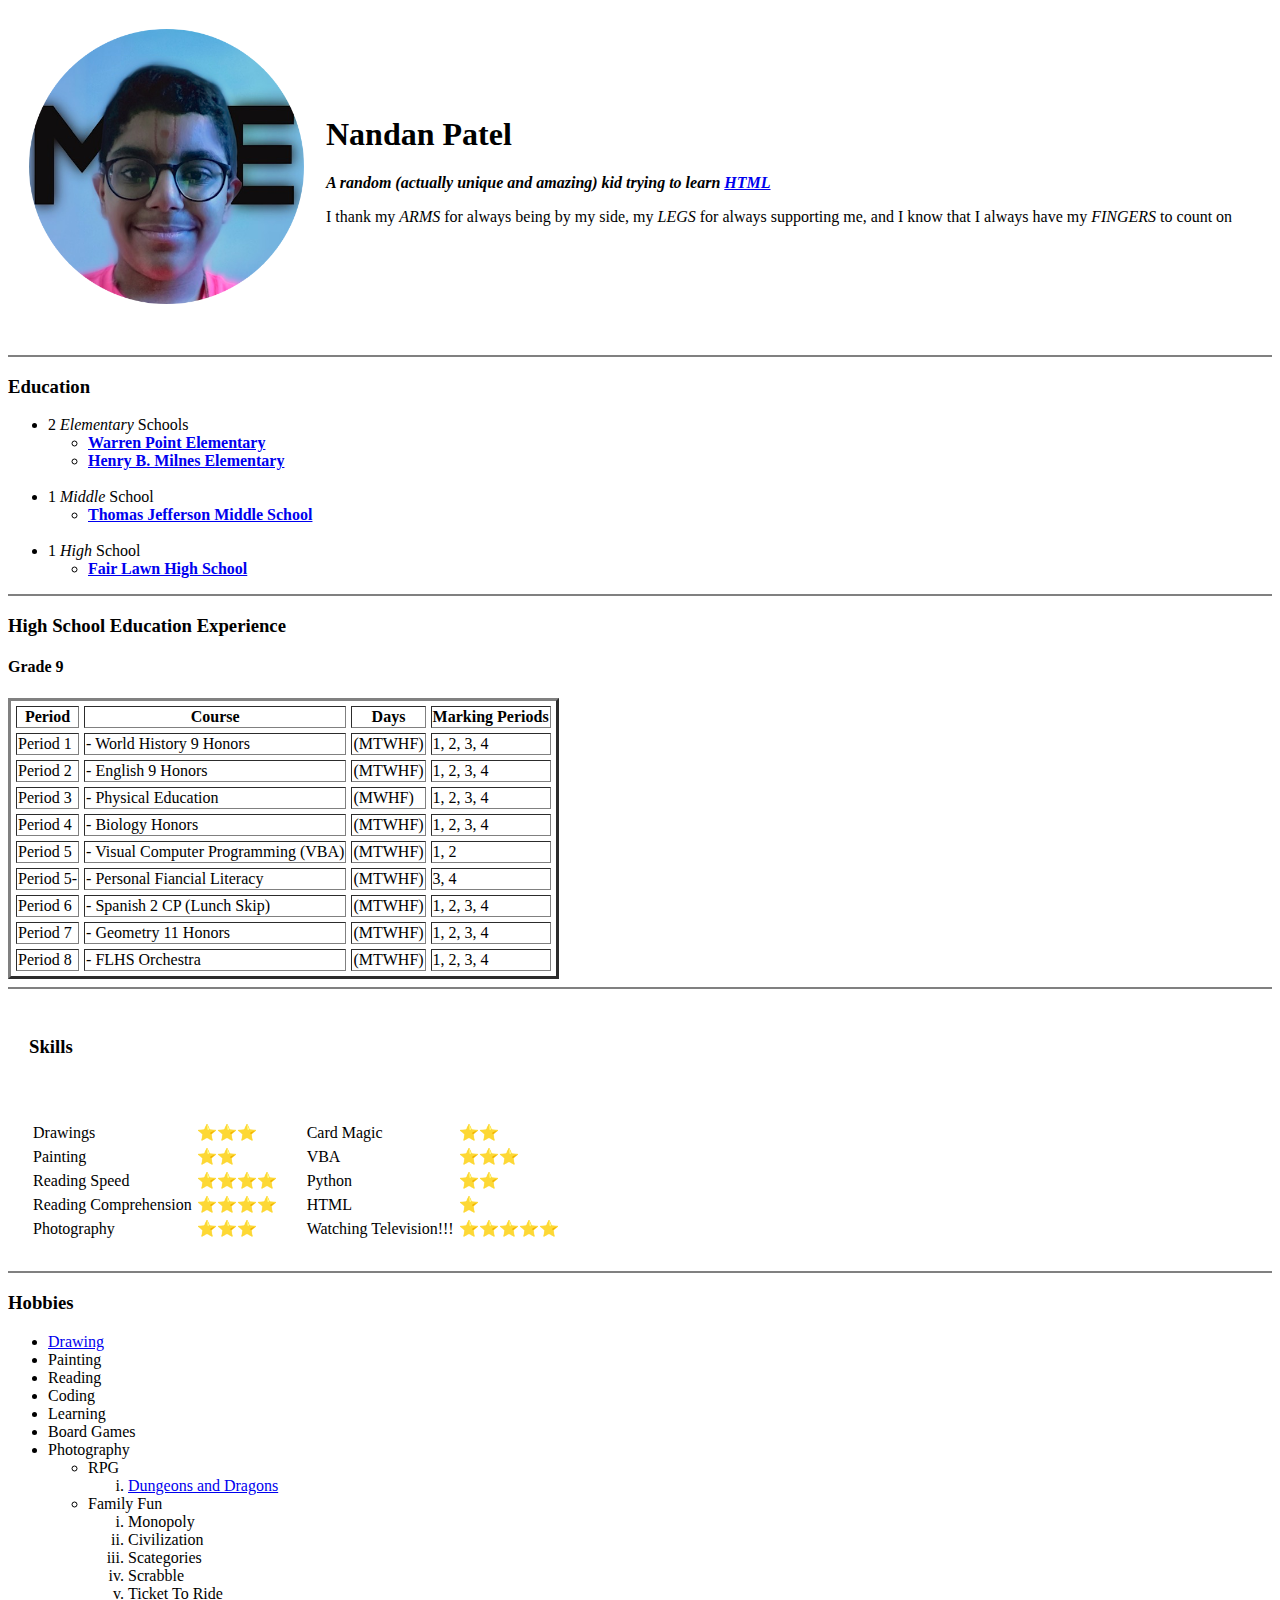
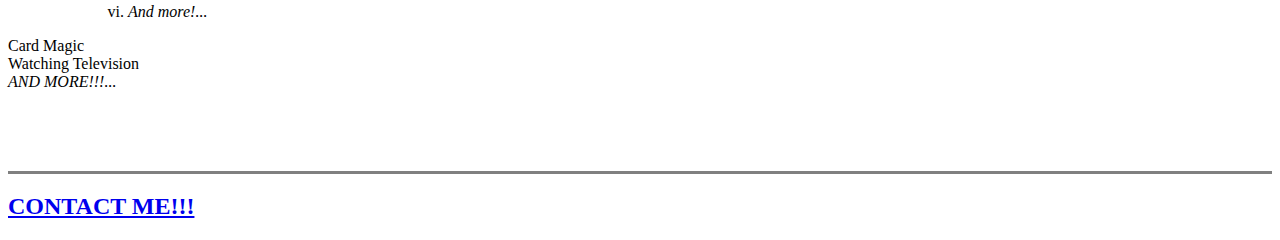
==== index.html @ 703236a7 "Update index.html" ====
<!DOCTYPE html>
<!--MY WEBSITE LINK: file:///C:/Users/Nandan/Desktop/UdemyWebDev/index.html-->
<html lang="en" dir="ltr">

<head>
  <meta charset="utf-8">
  <title>My Personal Site</title>
</head>

<body>
  <table cellspacing="20">
    <tr>
      <td><img src="circle-cropped.png" alt="Nandan Patel Photo" width="275" height="275"></td>
      <td>
        <h1>Nandan Patel</h1>
        <p><em><strong>A random (actually unique and amazing) kid trying to learn <a href="https://devdocs.io/html/">HTML</a></strong></em></p>
        <p>I thank my <em>ARMS</em> for always being by my side, my <em>LEGS</em> for always supporting me, and I know that I always have my <em>FINGERS</em> to count on</p>
      </td>
    </tr>
  </table>
  <br />
  <hr size"3" noshade>
</body>

<head>
  <h3>Education</h3>
</head>

<body>
  <ul>
    <li>2 <em>Elementary</em> Schools</li>
    <ul>
      <li><strong><a href="https://warrenpoint.fairlawnschools.org/">Warren Point Elementary</a></strong></li>
      <li><strong><a href="https://milnes.fairlawnschools.org/">Henry B. Milnes Elementary</a></strong></li><br />
    </ul>
    <li>1 <em>Middle</em> School </li>
    <ul>
      <li><strong><a href="https://tjms.fairlawnschools.org/#">Thomas Jefferson Middle School</a></strong></li><br />
    </ul>
    <li>1 <em>High</em> School </li>
    <ul>
      <li><strong><a href="https://flhs.org/">Fair Lawn High School</strong></a></li>
    </ul>
  </ul>
</body>
<hr size"3" noshade />

<h3>High School Education Experience</h3>
<h4>Grade 9</h4>
<table border="3" cellspacing="5">
  <thead>
    <tr>
      <th> Period </th>
      <th> Course </th>
      <th> Days </th>
      <th> Marking Periods </th>
    </tr>
  </thead>
  <tbody>
    <tr>
      <td>Period 1</td>
      <td>- World History 9 Honors</td>
      <td>(MTWHF)</td>
      <td> 1, 2, 3, 4</td>
    </tr>
    <tr>
      <td>Period 2</td>
      <td>- English 9 Honors</td>
      <td>(MTWHF)</td>
      <td> 1, 2, 3, 4</td>
    </tr>
    <tr>
      <td>Period 3</td>
      <td>- Physical Education</td>
      <td>(MWHF)</td>
      <td> 1, 2, 3, 4</td>
    </tr>
    <tr>
      <td>Period 4</td>
      <td>- Biology Honors</td>
      <td>(MTWHF)</td>
      <td> 1, 2, 3, 4</td>
    </tr>
    <tr>
      <td>Period 5</td>
      <td>- Visual Computer Programming (VBA) </td>
      <td>(MTWHF)</td>
      <td> 1, 2</td>
    </tr>
    <tr>
      <td>Period 5-</td>
      <td>- Personal Fiancial Literacy</td>
      <td>(MTWHF)</td>
      <td> 3, 4</td>
    </tr>
    <tr>
      <td>Period 6</td>
      <td>- Spanish 2 CP (Lunch Skip)</td>
      <td>(MTWHF)</td>
      <td> 1, 2, 3, 4</td>
    </tr>
    <tr>
      <td>Period 7</td>
      <td>- Geometry 11 Honors</td>
      <td>(MTWHF)</td>
      <td> 1, 2, 3, 4</td>
    </tr>
    <tr>
      <td>Period 8</td>
      <td>- FLHS Orchestra</td>
      <td>(MTWHF)</td>
      <td> 1, 2, 3, 4</td>
    </tr>
  </tbody>
  <tfoot>

  </tfoot>
</table>
<hr size"3" noshade />
<table cellspacing="20">
  <tr>
    <td>
      <h3>Skills</h3>
    </td>
  </tr>
</table>
<table cellspacing="20">
  <tr>
    <td>
      <table cellspacing="3">
        <thead>
        </thead>
        <tbody>
          <tr>
            <td>Drawings</td>
            <td>⭐⭐⭐</td>
          </tr>
          <tr>
            <td>Painting</td>
            <td>⭐⭐</td>
          </tr>
          <tr>
            <td>Reading Speed</td>
            <td>⭐⭐⭐⭐</td>
          </tr>
          <tr>
            <td>Reading Comprehension</td>
            <td>⭐⭐⭐⭐</td>
          </tr>
          <tr>
            <td>Photography</td>
            <td>⭐⭐⭐</td>
          </tr>
        </tbody>
        <tfoot>

        </tfoot>
      </table>
    </td>
    <td>
      <table cellspacing="3">
        <thead>
        </thead>
        <tbody>
          <tr>
            <td>Card Magic</td>
            <td>⭐⭐</td>
          </tr>
          <tr>
            <td>VBA</td>
            <td>⭐⭐⭐</td>
          </tr>
          <tr>
            <td>Python</td>
            <td>⭐⭐</td>
          </tr>
          <tr>
            <td>HTML</td>
            <td>⭐</td>
          </tr>
          <tr>
            <td>Watching Television!!!</td>
            <td>⭐⭐⭐⭐⭐</td>
          </tr>
        </tbody>
        <tfoot>

        </tfoot>
      </table>
    </td>
  </tr>
</table>
<hr size"3" noshade />

<head>
  <h3>Hobbies</h3>
</head>

<body>
  <ul>
    <li>
      <a href="file:///C:/Users/Nandan/Desktop/UdemyWebDev/Hobbies.html">Drawing</a>
    </li>
    <li>Painting</li>
    <li>Reading</li>
    <li>Coding</li>
    <li>Learning</li>
    <li>Board Games</li>
    <li>Photography</li>
    <ul>
      <li>RPG</li>
      <ol type="i">
        <li><a href="https://dnd.wizards.com/">Dungeons and Dragons</a></li>
    </ul>
    <ul>
      <li>Family Fun</li>
      <ol type="i">
        <li>Monopoly</li>
        <li>Civilization</li>
        <li>Scategories</li>
        <li>Scrabble</li>
        <li>Ticket To Ride</li>
        <li><em>And more!...</em></li>
    </ul>
  </ul>
  </ul>
  <li>Card Magic</li>
  <li>Watching Television</li>
  <li><em>AND MORE!!!...</em></li>
  </ul>
  <br />
  <br>
  <br>
  <br>
</body>
<hr size="3" noshade />

<head>
  <h2><a href="file:///C:/Users/Nandan/Desktop/UdemyWebDev/contanct_info.html">CONTACT ME!!!</a></h2>
</head>

</html>
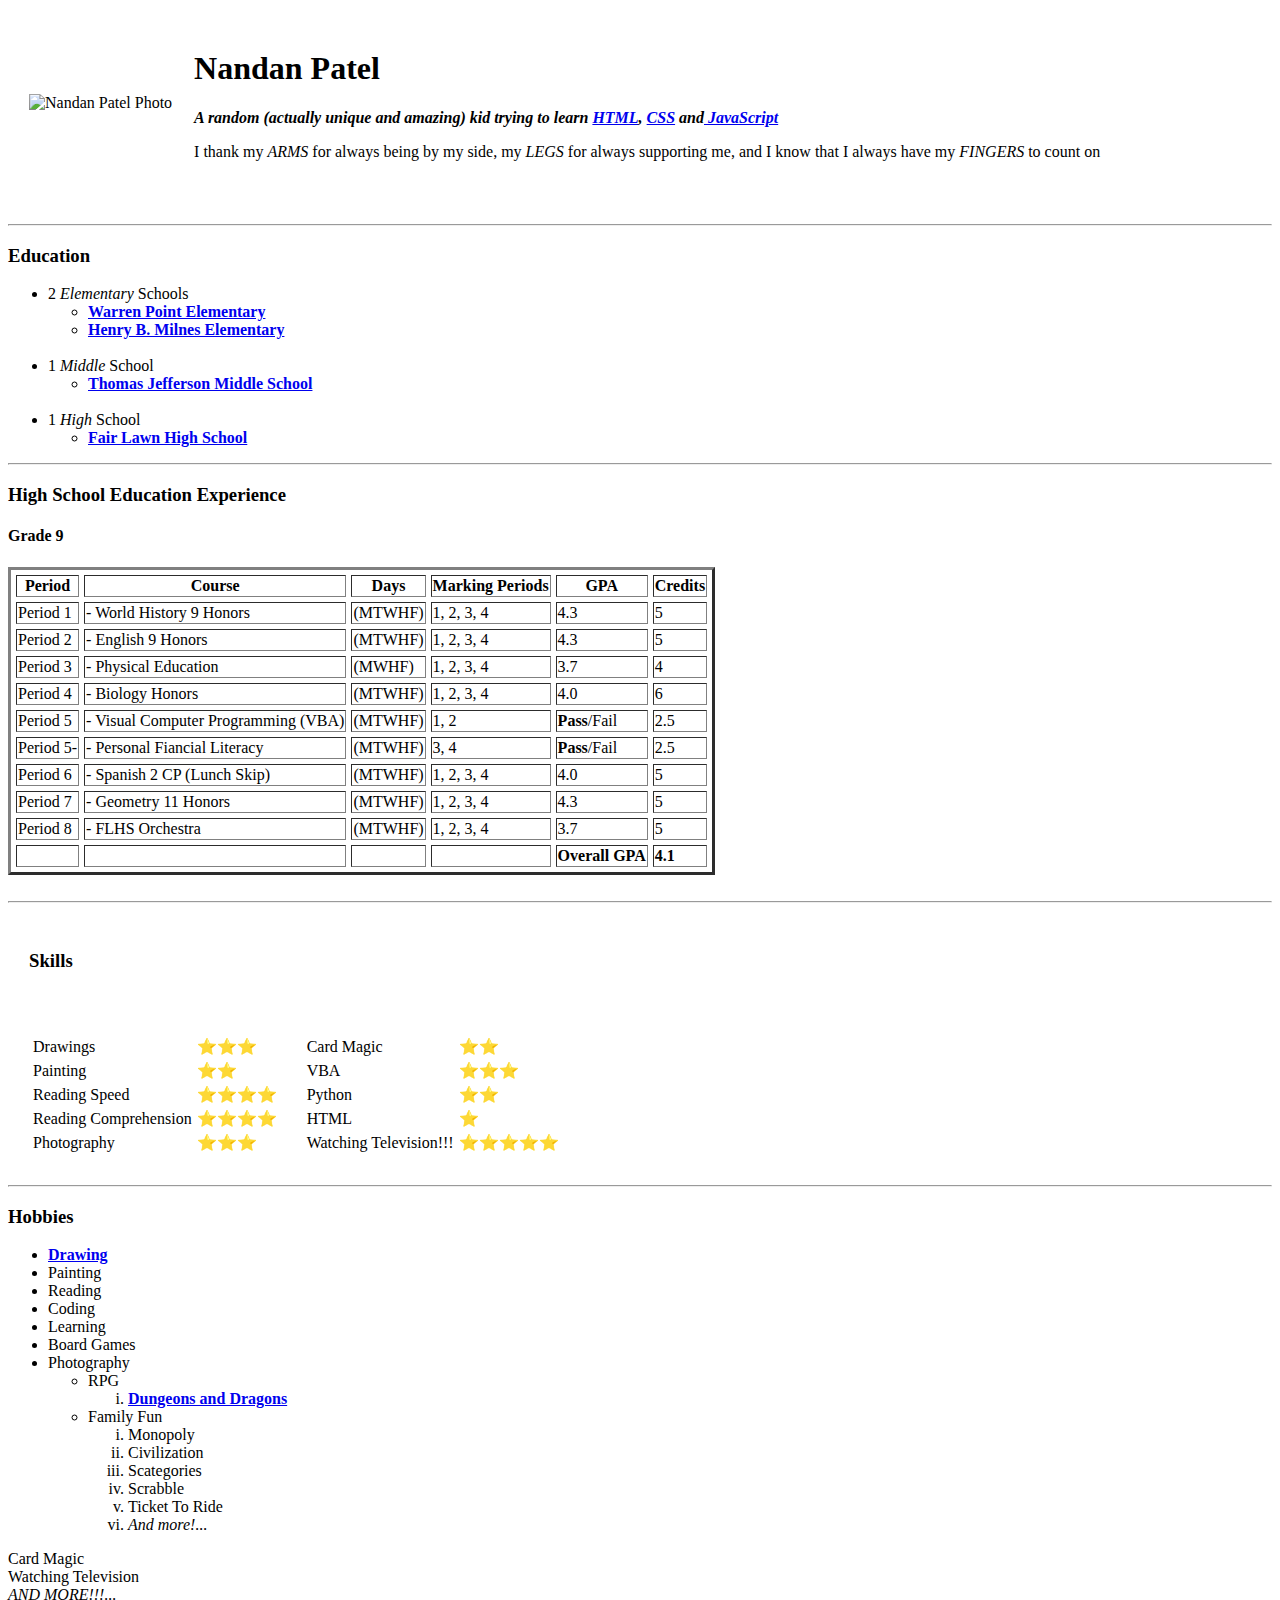
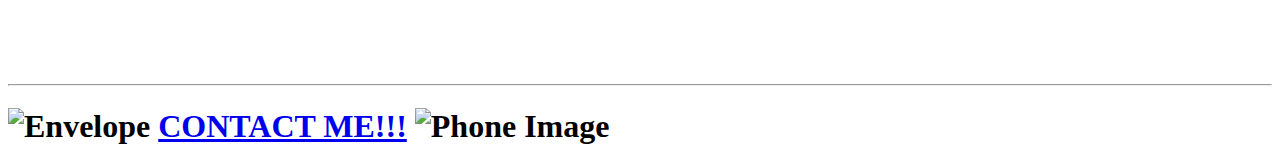
==== commit 5e19b3b4: "Update index.html" ====
--- a/index.html
+++ b/index.html
@@ -1,25 +1,27 @@
 <!DOCTYPE html>
-<!--MY WEBSITE LINK: file:///C:/Users/Nandan/Desktop/UdemyWebDev/index.html-->
+<!--MY WEBSITE LINK: https://48stand.github.io/cv/index.html https://48stand.github.io/drawing/Hobbies.html https://48stand.github.io/contact/contanct_info.html-->
+
 <html lang="en" dir="ltr">
 
 <head>
   <meta charset="utf-8">
   <title>My Personal Site</title>
+  <link rel="stylesheet" href="css/styles.css">
 </head>
 
 <body>
-  <table cellspacing="20">
-    <tr>
-      <td><img src="circle-cropped.png" alt="Nandan Patel Photo" width="275" height="275"></td>
+  <table class="no_bar_table" cellspacing="20">
+    <tr>
+      <td><img src=".\img\circle-cropped.png" alt="Nandan Patel Photo" width="275" height="275"></td>
       <td>
         <h1>Nandan Patel</h1>
-        <p><em><strong>A random (actually unique and amazing) kid trying to learn <a href="https://devdocs.io/html/">HTML</a></strong></em></p>
+        <p><em><strong>A random (actually unique and amazing) kid trying to learn <a href="https://devdocs.io/html/">HTML</a>, <a href="https://devdocs.io/css/">CSS</a> and<a href="https://devdocs.io/javascript/"> JavaScript</a></strong></em></p>
         <p>I thank my <em>ARMS</em> for always being by my side, my <em>LEGS</em> for always supporting me, and I know that I always have my <em>FINGERS</em> to count on</p>
       </td>
     </tr>
   </table>
   <br />
-  <hr size"3" noshade>
+  <hr class="seperator">
 </body>
 
 <head>
@@ -43,17 +45,19 @@
     </ul>
   </ul>
 </body>
-<hr size"3" noshade />
+<hr size"3" />
 
 <h3>High School Education Experience</h3>
 <h4>Grade 9</h4>
-<table border="3" cellspacing="5">
+<table id="color_table" border="3" cellspacing="5">
   <thead>
     <tr>
       <th> Period </th>
       <th> Course </th>
       <th> Days </th>
       <th> Marking Periods </th>
+      <th class="green"> GPA </th>
+      <th> Credits </th>
     </tr>
   </thead>
   <tbody>
@@ -62,69 +66,97 @@
       <td>- World History 9 Honors</td>
       <td>(MTWHF)</td>
       <td> 1, 2, 3, 4</td>
+      <td class="green">4.3</td>
+      <td>5</td>
     </tr>
     <tr>
       <td>Period 2</td>
       <td>- English 9 Honors</td>
       <td>(MTWHF)</td>
       <td> 1, 2, 3, 4</td>
+      <td class="green">4.3</td>
+      <td>5</td>
     </tr>
     <tr>
       <td>Period 3</td>
       <td>- Physical Education</td>
       <td>(MWHF)</td>
       <td> 1, 2, 3, 4</td>
+      <td class="green">3.7</td>
+      <td>4</td>
     </tr>
     <tr>
       <td>Period 4</td>
       <td>- Biology Honors</td>
       <td>(MTWHF)</td>
       <td> 1, 2, 3, 4</td>
+      <td class="green">4.0</td>
+      <td>6</td>
     </tr>
     <tr>
       <td>Period 5</td>
       <td>- Visual Computer Programming (VBA) </td>
       <td>(MTWHF)</td>
       <td> 1, 2</td>
+      <td class="green"><strong>Pass</strong>/Fail</td>
+      <td>2.5</td>
     </tr>
     <tr>
       <td>Period 5-</td>
       <td>- Personal Fiancial Literacy</td>
       <td>(MTWHF)</td>
       <td> 3, 4</td>
+      <td class="green"><strong>Pass</strong>/Fail</td>
+      <td>2.5</td>
     </tr>
     <tr>
       <td>Period 6</td>
       <td>- Spanish 2 CP (Lunch Skip)</td>
       <td>(MTWHF)</td>
       <td> 1, 2, 3, 4</td>
+      <td class="green">4.0</td>
+      <td>5</td>
     </tr>
     <tr>
       <td>Period 7</td>
       <td>- Geometry 11 Honors</td>
       <td>(MTWHF)</td>
       <td> 1, 2, 3, 4</td>
+      <td class="green">4.3</td>
+      <td>5</td>
     </tr>
     <tr>
       <td>Period 8</td>
       <td>- FLHS Orchestra</td>
       <td>(MTWHF)</td>
       <td> 1, 2, 3, 4</td>
+      <td class="green">3.7</td>
+      <td>5</td>
+    </tr>
+    <tr>
+      <td></td>
+      <td></td>
+      <td></td>
+      <td></td>
+      <td class="green"><strong>Overall GPA</strong></td>
+      <td class="green"><strong>4.1</strong></td>
     </tr>
   </tbody>
   <tfoot>
 
   </tfoot>
 </table>
-<hr size"3" noshade />
-<table cellspacing="20">
+<br>
+<hr class="hr_tiny" />
+
+<table class="no_color_table" cellspacing="20">
   <tr>
     <td>
       <h3>Skills</h3>
     </td>
   </tr>
 </table>
-<table cellspacing="20">
+<table class="no_bar_table" cellspacing="20">
   <tr>
     <td>
       <table cellspacing="3">
@@ -190,7 +222,7 @@
     </td>
   </tr>
 </table>
-<hr size"3" noshade />
+<hr size"3" />
 
 <head>
   <h3>Hobbies</h3>
@@ -199,7 +231,7 @@
 <body>
   <ul>
     <li>
-      <a href="file:///C:/Users/Nandan/Desktop/UdemyWebDev/Hobbies.html">Drawing</a>
+      <a href="file:///C:/Users/Nandan/Desktop/UdemyWebDev/Hobbies.html"><strong>Drawing</strong></a>
     </li>
     <li>Painting</li>
     <li>Reading</li>
@@ -210,7 +242,7 @@
     <ul>
       <li>RPG</li>
       <ol type="i">
-        <li><a href="https://dnd.wizards.com/">Dungeons and Dragons</a></li>
+        <li><a href="https://dnd.wizards.com/"><strong>Dungeons and Dragons</strong></a></li>
     </ul>
     <ul>
       <li>Family Fun</li>
@@ -233,10 +265,16 @@
   <br>
   <br>
 </body>
-<hr size="3" noshade />
-
-<head>
-  <h2><a href="file:///C:/Users/Nandan/Desktop/UdemyWebDev/contanct_info.html">CONTACT ME!!!</a></h2>
+<hr class="seperator" />
+
+<head>
+
+  <h1>
+    <img class="envelope" src="https://emojipedia-us.s3.dualstack.us-west-1.amazonaws.com/thumbs/120/apple/285/envelope_2709-fe0f.png" alt="Envelope">
+    <a href="file:///C:/Users/Nandan/Desktop/UdemyWebDev/contanct_info.html">CONTACT ME!!!</a>
+    <img class="phone" src="https://emojipedia-us.s3.dualstack.us-west-1.amazonaws.com/thumbs/120/apple/285/telephone-receiver_1f4de.png" alt="Phone Image">
+    </h2>
+
 </head>
 
 </html>
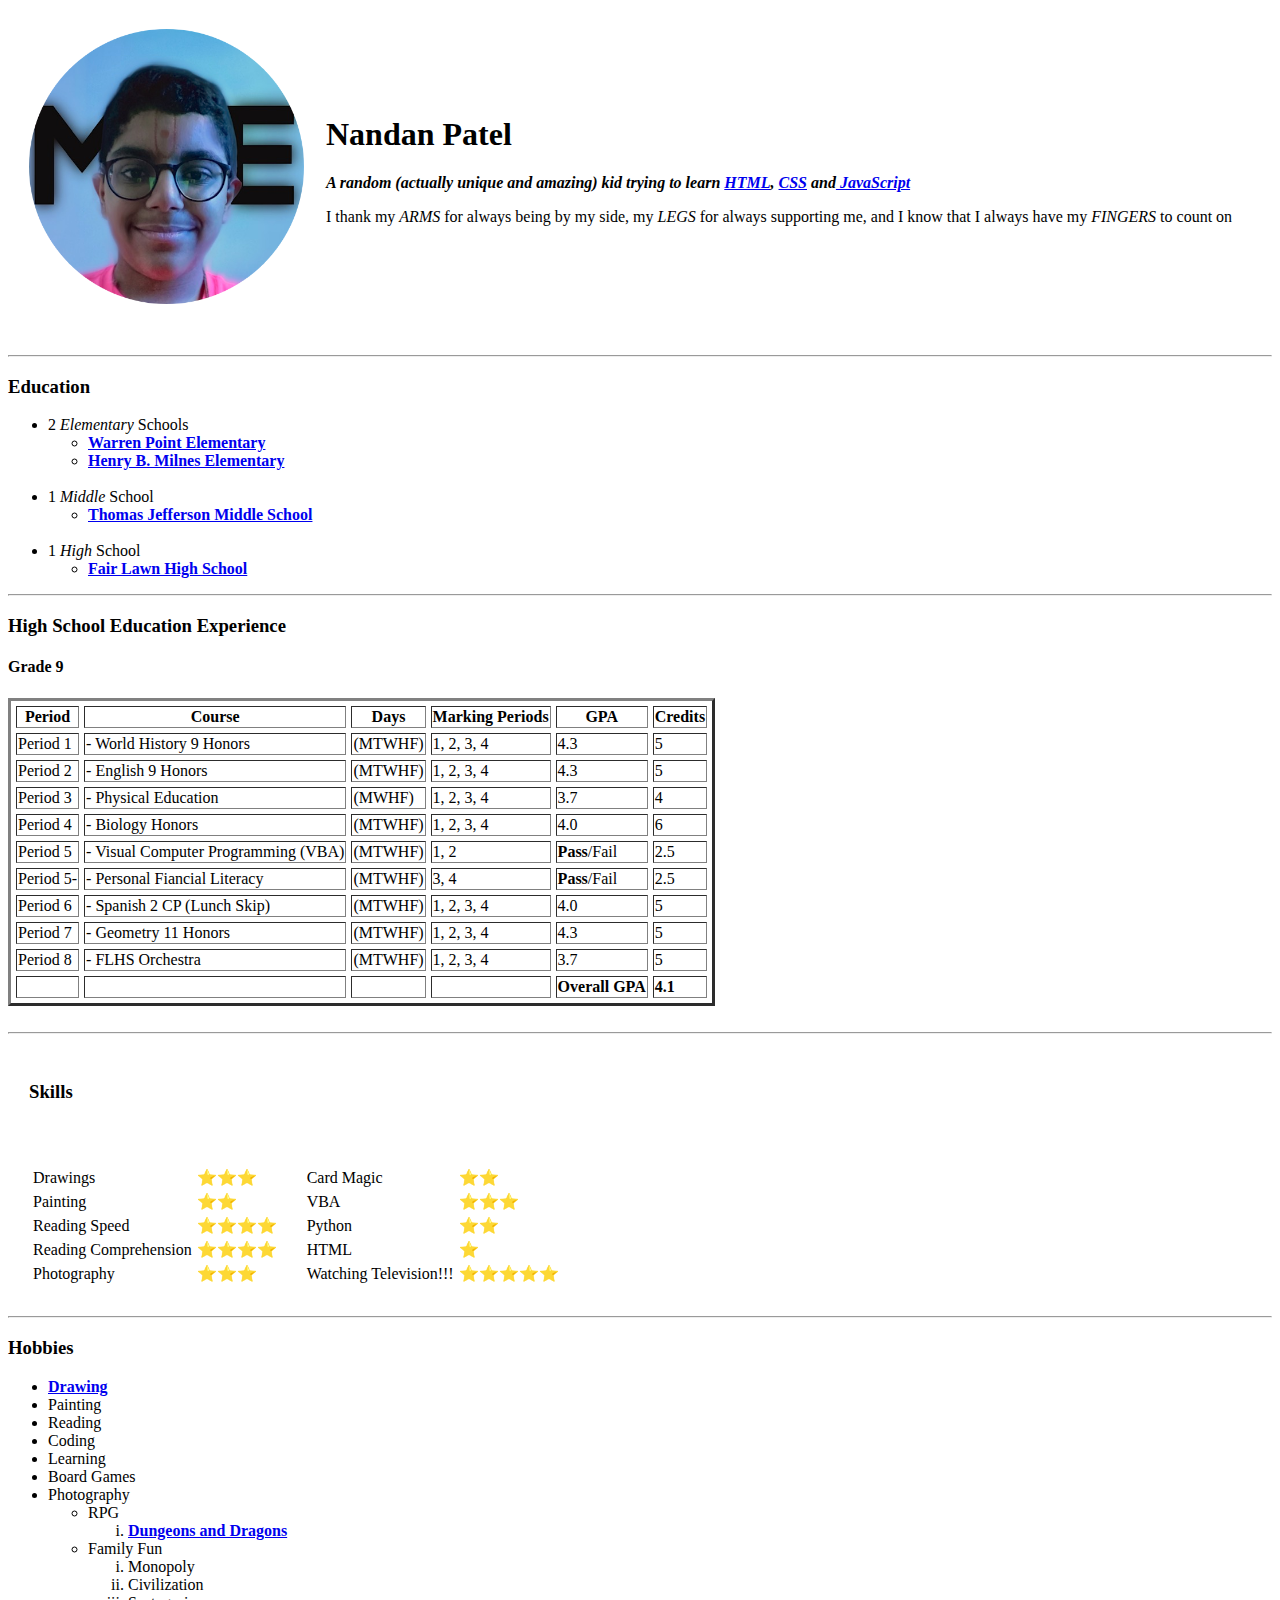
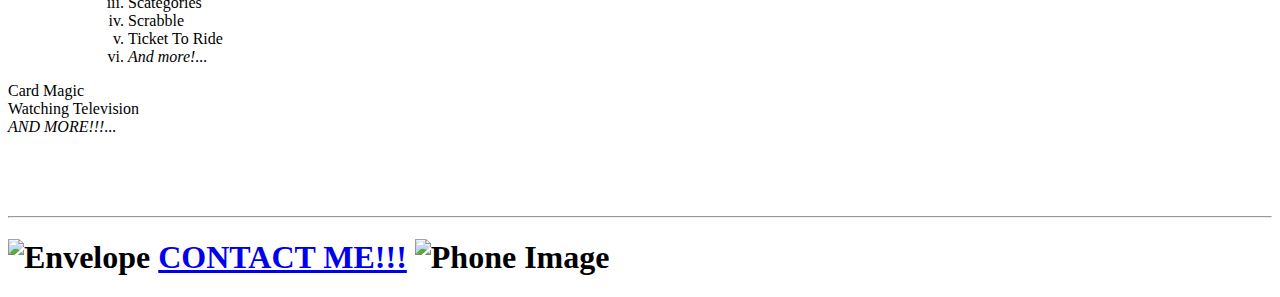
==== commit f9cf2071: "Update index.html" ====
--- a/index.html
+++ b/index.html
@@ -12,7 +12,7 @@
 <body>
   <table class="no_bar_table" cellspacing="20">
     <tr>
-      <td><img src=".\img\circle-cropped.png" alt="Nandan Patel Photo" width="275" height="275"></td>
+      <td><img src=".\circle-cropped.png" alt="Nandan Patel Photo" width="275" height="275"></td>
       <td>
         <h1>Nandan Patel</h1>
         <p><em><strong>A random (actually unique and amazing) kid trying to learn <a href="https://devdocs.io/html/">HTML</a>, <a href="https://devdocs.io/css/">CSS</a> and<a href="https://devdocs.io/javascript/"> JavaScript</a></strong></em></p>
@@ -231,7 +231,7 @@
 <body>
   <ul>
     <li>
-      <a href="file:///C:/Users/Nandan/Desktop/UdemyWebDev/Hobbies.html"><strong>Drawing</strong></a>
+      <a href="https://48stand.github.io/drawing/Hobbies.html"><strong>Drawing</strong></a>
     </li>
     <li>Painting</li>
     <li>Reading</li>
@@ -271,7 +271,7 @@
 
   <h1>
     <img class="envelope" src="https://emojipedia-us.s3.dualstack.us-west-1.amazonaws.com/thumbs/120/apple/285/envelope_2709-fe0f.png" alt="Envelope">
-    <a href="file:///C:/Users/Nandan/Desktop/UdemyWebDev/contanct_info.html">CONTACT ME!!!</a>
+    <a href="https://48stand.github.io/contact/contanct_info.html">CONTACT ME!!!</a>
     <img class="phone" src="https://emojipedia-us.s3.dualstack.us-west-1.amazonaws.com/thumbs/120/apple/285/telephone-receiver_1f4de.png" alt="Phone Image">
     </h2>
 
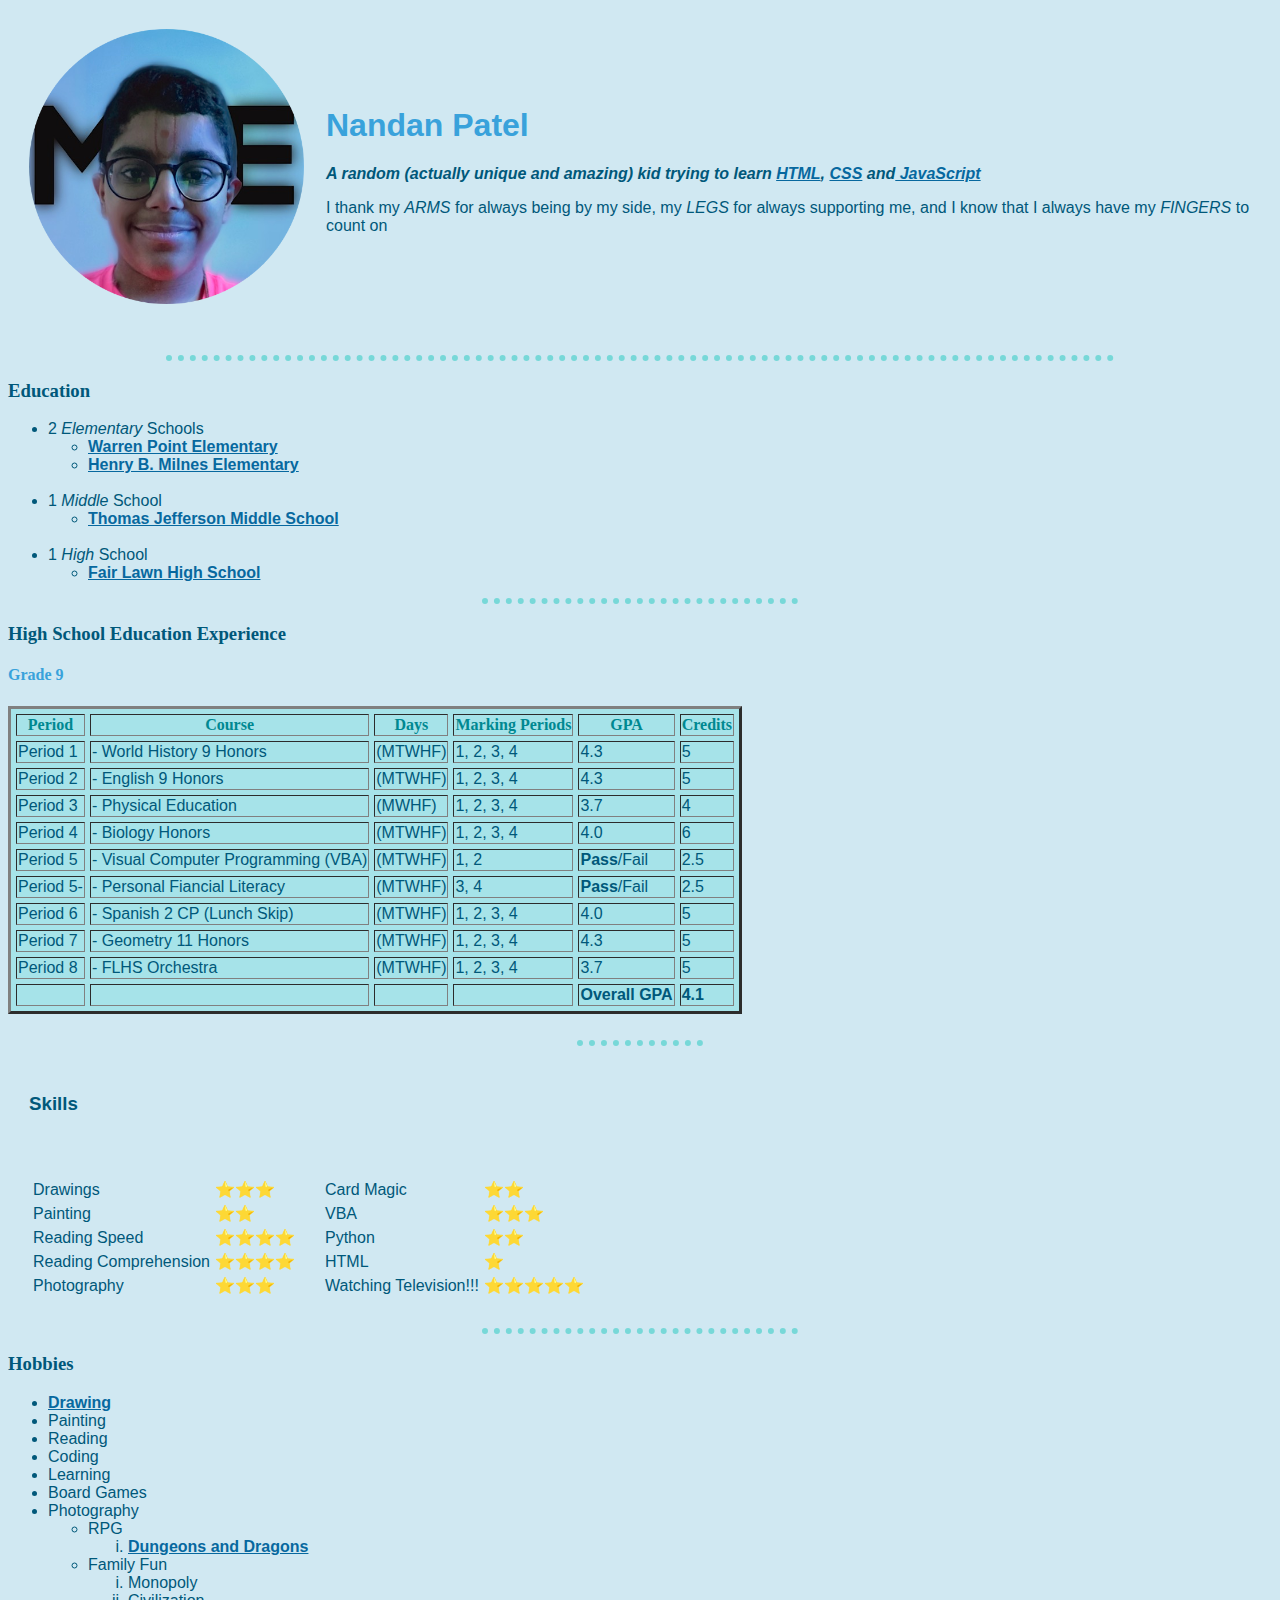
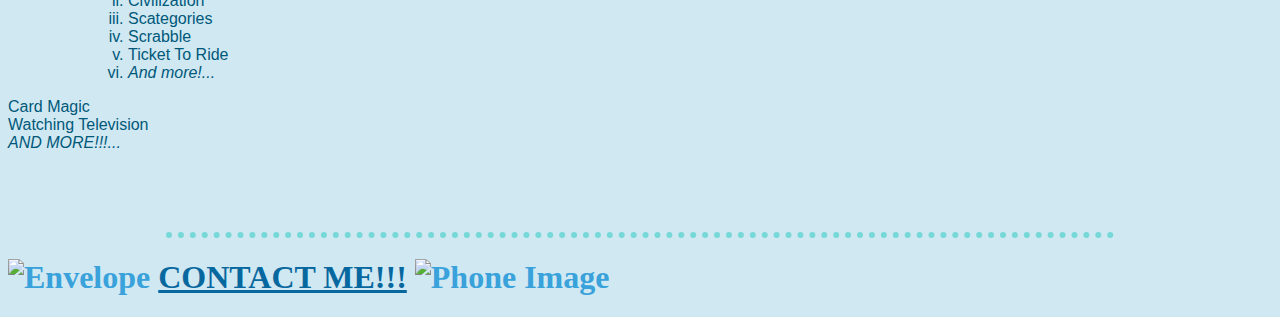
==== commit 9dfb3d9c: "Update index.html" ====
--- a/index.html
+++ b/index.html
@@ -6,7 +6,7 @@
 <head>
   <meta charset="utf-8">
   <title>My Personal Site</title>
-  <link rel="stylesheet" href="css/styles.css">
+  <link rel="stylesheet" href="styles.css">
 </head>
 
 <body>
--- a/styles.css
+++ b/styles.css
@@ -0,0 +1,124 @@
+/***********TAG SELECTORS**************/
+
+body{
+  background-color: #D0E8F2;
+}
+
+hr{
+  border-style: none;
+  border-top-style: dotted;
+  border-color: #77D8D8;
+  border-width: 6px;
+  width: 25%;
+}
+a{
+  color: #07689F;
+}
+
+h1{
+  color: #39A2DB;
+}
+
+h3{
+  color: #00587A;
+}
+
+h4{
+  color: #39A2DB;
+}
+
+p{
+  color: #00587A;
+  font-family: Arial, Helvetica, sans-serif;
+}
+
+th{
+  color: #008891;
+}
+
+td{
+  color: #00587A;
+  font-family: Verdana, Helvetica, sans-serif;
+}
+
+ul{
+  color: #00587A;
+  font-family: Arial, Helvetica, sans-serif;
+}
+
+ol{
+  color: #00587A;
+  font-family: Arial, Helvetica, sans-serif;
+}
+
+li{
+  color: #00587A;
+  font-family: Arial, Helvetica, sans-serif;
+}
+
+form{
+  color: #00587A;
+}
+
+table{
+  background-color: #D0E8F2;
+}
+
+td:hover{
+  color: #CD113B;
+}
+
+a:hover{
+  color: #CD113B;
+}
+
+hr:hover{
+  width: 75%;
+  border-top-style: solid;
+}
+
+label:hover{
+  color: #CD113B;
+}
+
+/****************CLASS SELECTORS*****************/
+
+.envelope{
+  height: 65px;
+}
+
+.phone{
+  height: 60px;
+}
+
+.seperator{
+  width: 75%;
+
+}
+
+.hr_tiny{
+  width: 10%;
+}
+
+.no_color_table {
+  background-color: #D0E8F2;
+}
+
+.seperator:hover{
+  width: 100%;
+  border-top-style: solid;
+}
+
+.hr_tiny:hover{
+  width: 35%;
+  border-top-style: solid;
+}
+
+.green:hover{
+  color: #61B15A;
+}
+/****************ID SELECTORS****************/
+
+#color_table {
+  background-color: #A6E3E9;
+}
